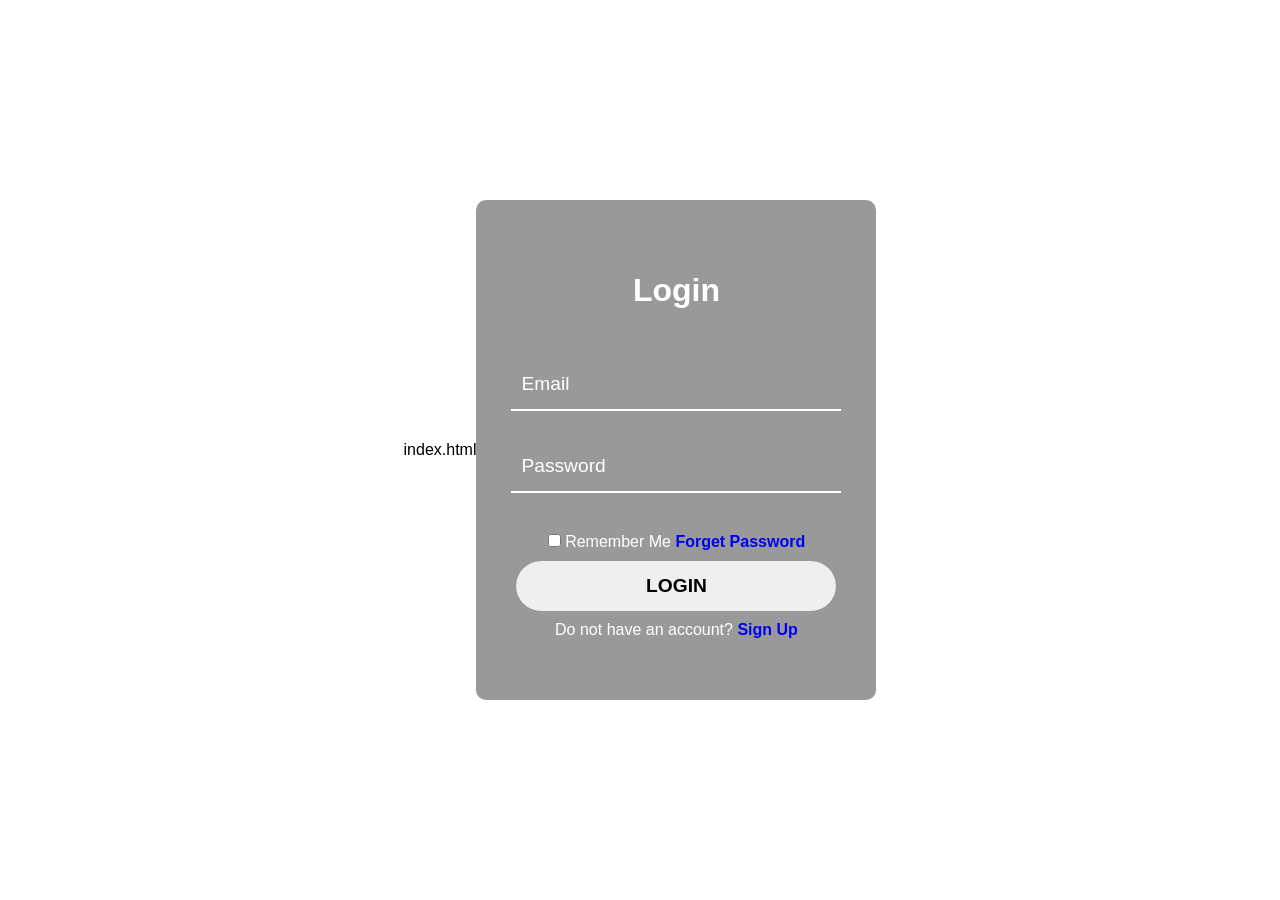
==== index.html @ 9e96a8ca "Rename login.html to index.html" ====
index.html
<!DOCTYPE html>
<html lang="en">
<head>
    <meta charset="UTF-8">
    <meta http-equiv="X-UA-Compatible" content="IE=edge">
    <meta name="viewport" content="width=device-width, initial-scale=1.0">
    <title>Animated Login Form</title>
    <link rel="stylesheet" href="stylee.css">
   
</head>
<body>
    <div class="container">
        <h2>Login</h2>
        <form>
            <div class="form-group">
                <input type="email" required>
                <label>Email</label>
                <i class="fa-solid fa-envelope"></i>
            </div>
            <div class="form-group">
                <input type="password" required>
                <label>Password</label>
                <i class="fa-solid fa-lock"></i>
            </div>
         
        </form>
        <p>
            <input type="checkbox"> Remember Me 
            <a href="#">Forget Password</a>
        </p>
          <input type="submit" value="Login" id="btn">
        <p>
     Do not have an account? <a href="#">Sign Up</a> 
      
        </form>
    </div>

     <!-- <script src="https://kit.fontawesome.com/a076d05399.js" crossorigin="anonymous"></script> -->
</body>
</html>
---- stylee.css ----
* {
    margin: 0;
    padding: 0;
}
body {
    width: 100%;
    center: center;
    background-image: url("file:///C:/Users/Lenovo/OneDrive/Desktop/sagar%20.vs/colleg%20.jpg");
    background-position: center;
    background-size: cover;
    height: 109vh;
    
    margin: 0;
    padding: 0;
    box-sizing: border-box;
    font-family: sans-serif;



    width: 100vw;
    height: 100vh;

    display: flex;
    align-items: center;
    justify-content: center;
}
.container {
    width: 400px;
    height: 500px;
    background: rgba(0, 0, 0, 0.4);
    display: flex;
    align-items: center;
    justify-content: center;
    flex-direction: column;
    border-radius: 10px;
    backdrop-filter: blur(8px);
    
}

h2 {
    color: #fff;
    padding: 20px;
    font-size: 2em;
}
.form-group {
    position: relative;
    
    width: 330px;
    margin: 30px 0;
    border-bottom: 2px solid #fff; 
}

.form-group input {
    width: 100%;
    height: 50px;
    background: transparent;
    border: none;
}
.form-group label {
    position: absolute;
    top: 50%;
    left: 10px;
    color: #fff;
    transform: translateY(-50%);
    pointer-events: none;
    transition: .5s;
    font-size: 1.2em;
}

input:focus ~ label,
input:valid ~ label
{
    top: -5px;
    color: #fff;
}
.form-group i
{
    position: relative;
    top: 20px;
    right: 10px;
    transition: .5s;
    color: #fff;
    font-size: 1.2em;
    padding: 0 30px 0 10px ;

}
p
{
    text-align: center;
    color: #fff;
padding: 10px;
}

p>a
{
    ccolor: #fff;
    text-decoration: none;
    font-weight: 600;
}

p>a:hover
{
    text-decoration: underline;
    font-style: italic;
}
#btn
{
    width: 80%;
    height: 50px;
    border: none;
    border-radius: 25px;
    background: #ffff
    color: #fff;
    text-transform: uppercase;
    font-size: 1.2em;
    font-weight: 600;
    cursor: pointer;
    backdrop-filter: blur(3px);
}   
#btn:hover
{
    background: #fff;
    color: #fff;
    font-size: 1.2em;
    font-weight: 600;
    cursor: pointer; 
}
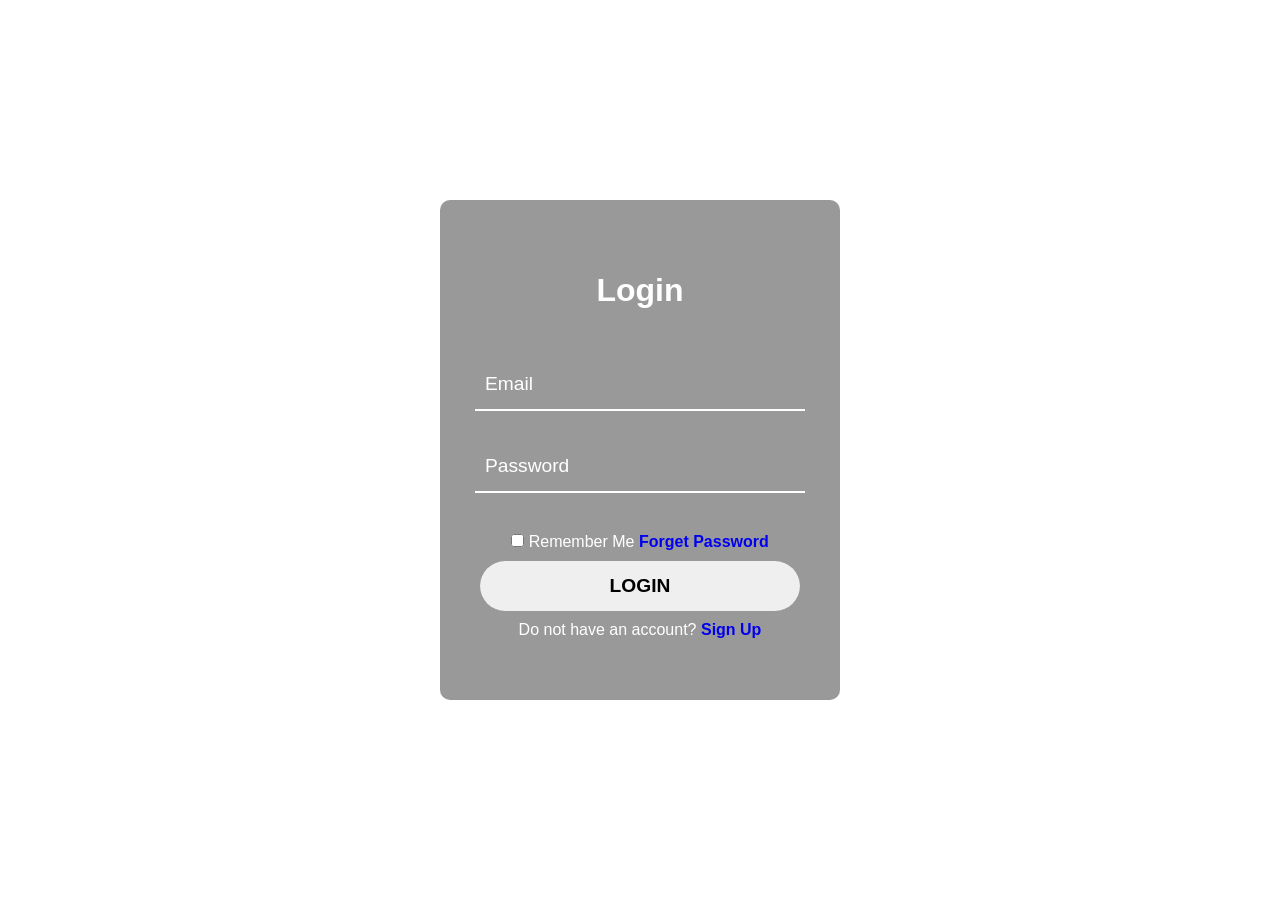
==== commit 961724da: "Fix formatting issues in index.html" ====
--- a/index.html
+++ b/index.html
@@ -1,4 +1,4 @@
-index.html
+
 <!DOCTYPE html>
 <html lang="en">
 <head>
